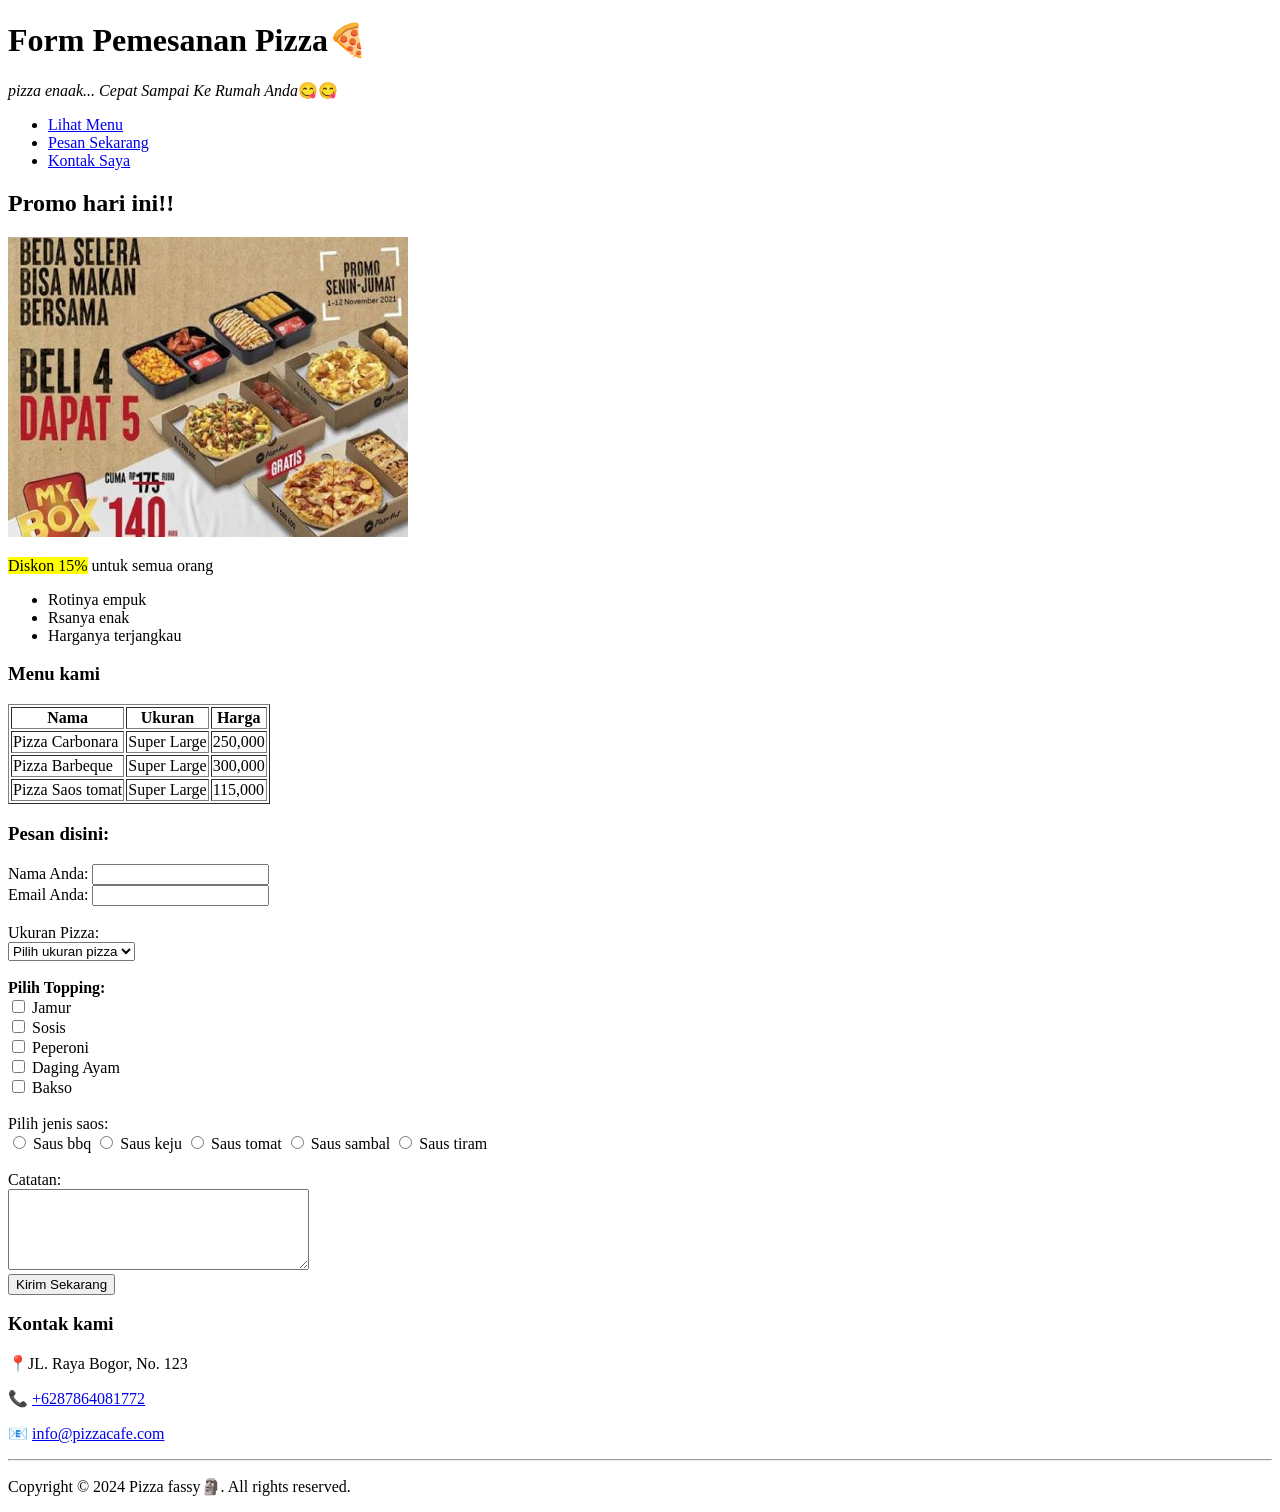
==== index.html @ 70fcb6ac "Rename pizzaa.html to index.html" ====
<!DOCTYPE html>
<html lang="en">
<head>
    <meta charset="UTF-8">
    <meta name="viewport" content="width=device-width, initial-scale=1.0">
    <title>Pemesanan Pizza😋🍕</title>
    <link rel="shortcut icon" href="Latar Belakang images Dihapus.png" type="image/x-icon">
</head>
<body>
    <!-- Header -->
     <header>
       <h1>Form Pemesanan Pizza🍕</h1>
       <p><em>pizza enaak... Cepat Sampai Ke Rumah Anda</em>😋😋</p>

       <nav>
        <ul>
         <li><a href="#menu">Lihat Menu</a></li>
         <li><a href="#order-form">Pesan Sekarang</a></li>
         <li><a href="#contact">Kontak Saya</a></li>
        </ul> 
       </nav>
     </header>

     <!-- Section Promo -->
      <section>
         <h1>Promo hari ini!!</h1>
         <img src="images.jpeg" width="400" height="300" alt="PROMO MAS">
         <p><mark>Diskon 15%</mark>  untuk semua orang</p>

         <ul>
             <li>Rotinya empuk</li>
             <li>Rsanya enak</li>
             <li>Harganya terjangkau</li>
         </ul>
      </section>

      <!-- section menu -->
      <section id="menu">
         <h3> Menu kami</h3>
         <table border="1">
          <tr>
            <th>Nama</th>
            <th>Ukuran</th>
            <th>Harga</th>
          </tr> 
          <tr>
             <td>Pizza Carbonara</td>
              <td>Super Large</td>
               <td>250,000</td>
          </tr>
          <tr>
             <td>Pizza Barbeque</td>
              <td>Super Large</td>
               <td>300,000</td>
          </tr>
          <tr>
             <td>Pizza Saos tomat</td>
              <td>Super Large</td>
               <td>115,000</td>
          </tr>
         </table>
      </section>

      <!-- section order form -->
      <section id="order-form">
           <h3>Pesan disini:</h3>
           <form action="https://formspree.io/f/mnpaakvz" method="POST">
                 <label for="Pemesan">Nama Anda:</label>
                 <input type="text" id="Pemesan" name="Pemesan"><br>

                 <label for="email">Email Anda:</label>
                 <input type="email" id="email" name="email"><br><br>

                 <label for="Ukuran">Ukuran Pizza:</label><br>
                 <select id="Ukuran" name="ukuran">
                   <option value="Pilih ukuran">Pilih ukuran pizza</option>
                   <option value="Small">Small</option>
                   <option value="Medium">Medium</option>
                   <option value="Large">Large</option>
                   <option value="Super Large">Super Large</option>
                 </select><br><br>

                 <label><b>Pilih Topping:</b></label>
                 <br>
                 <input type="checkbox" id="Topping1" name="Topping" value="Jamur"> Jamur
                 <br>
                 <input type="checkbox" id="Topping2" name="Topping" value="Sosis"> Sosis
                 <br>
                 <input type="checkbox" id="Topping3" name="Topping" value="Peperoni"> Peperoni 
                 <br>
                 <input type="checkbox" id="Topping4" name="Topping" value="Daging Ayam"> Daging Ayam
                 <br>
                 <input type="checkbox" id="Topping5" name="Topping" value="Daging Bakso"> Bakso <br><br>

                 <label>Pilih jenis saos:</label><br>

                 <input type="radio" name="saos" value="saus bbq"> Saus bbq
                 <input type="radio" name="saos" value="saus keju"> Saus keju
                 <input type="radio" name="saos" value="saus tomat"> Saus tomat
                 <input type="radio" name="saos" value="saus sambal"> Saus sambal
                 <input type="radio" name="saos" value="saus tiram"> Saus tiram <br><br>

                 <label for="catatan">Catatan:</label><br>
                 <textarea id="catatan" name="catatan" cols="35" rows="5"></textarea>

                 <br><button type="submit">Kirim Sekarang</button>
           </form>
      </section>

      <!-- section contact -->
      <section id="contact">
           <h3>Kontak kami</h3>
           <p>📍JL. Raya Bogor, No. 123</p>
           <p>📞 <a target="_blank" href="https://wa.me/6287864081772?text=Halo%20Saya%20Mau%20Pesan%20Pizza">+6287864081772</a></p>
           <p>📧 <a href="mailto:info@pizzacafe.com">info@pizzacafe.com</a></p>
      </section>

      <!-- footer -->
      <footer>
           <hr>
           <p>Copyright &copy; 2024 Pizza fassy🗿. All rights reserved.</p>   
      </footer>
 </body>
</html>
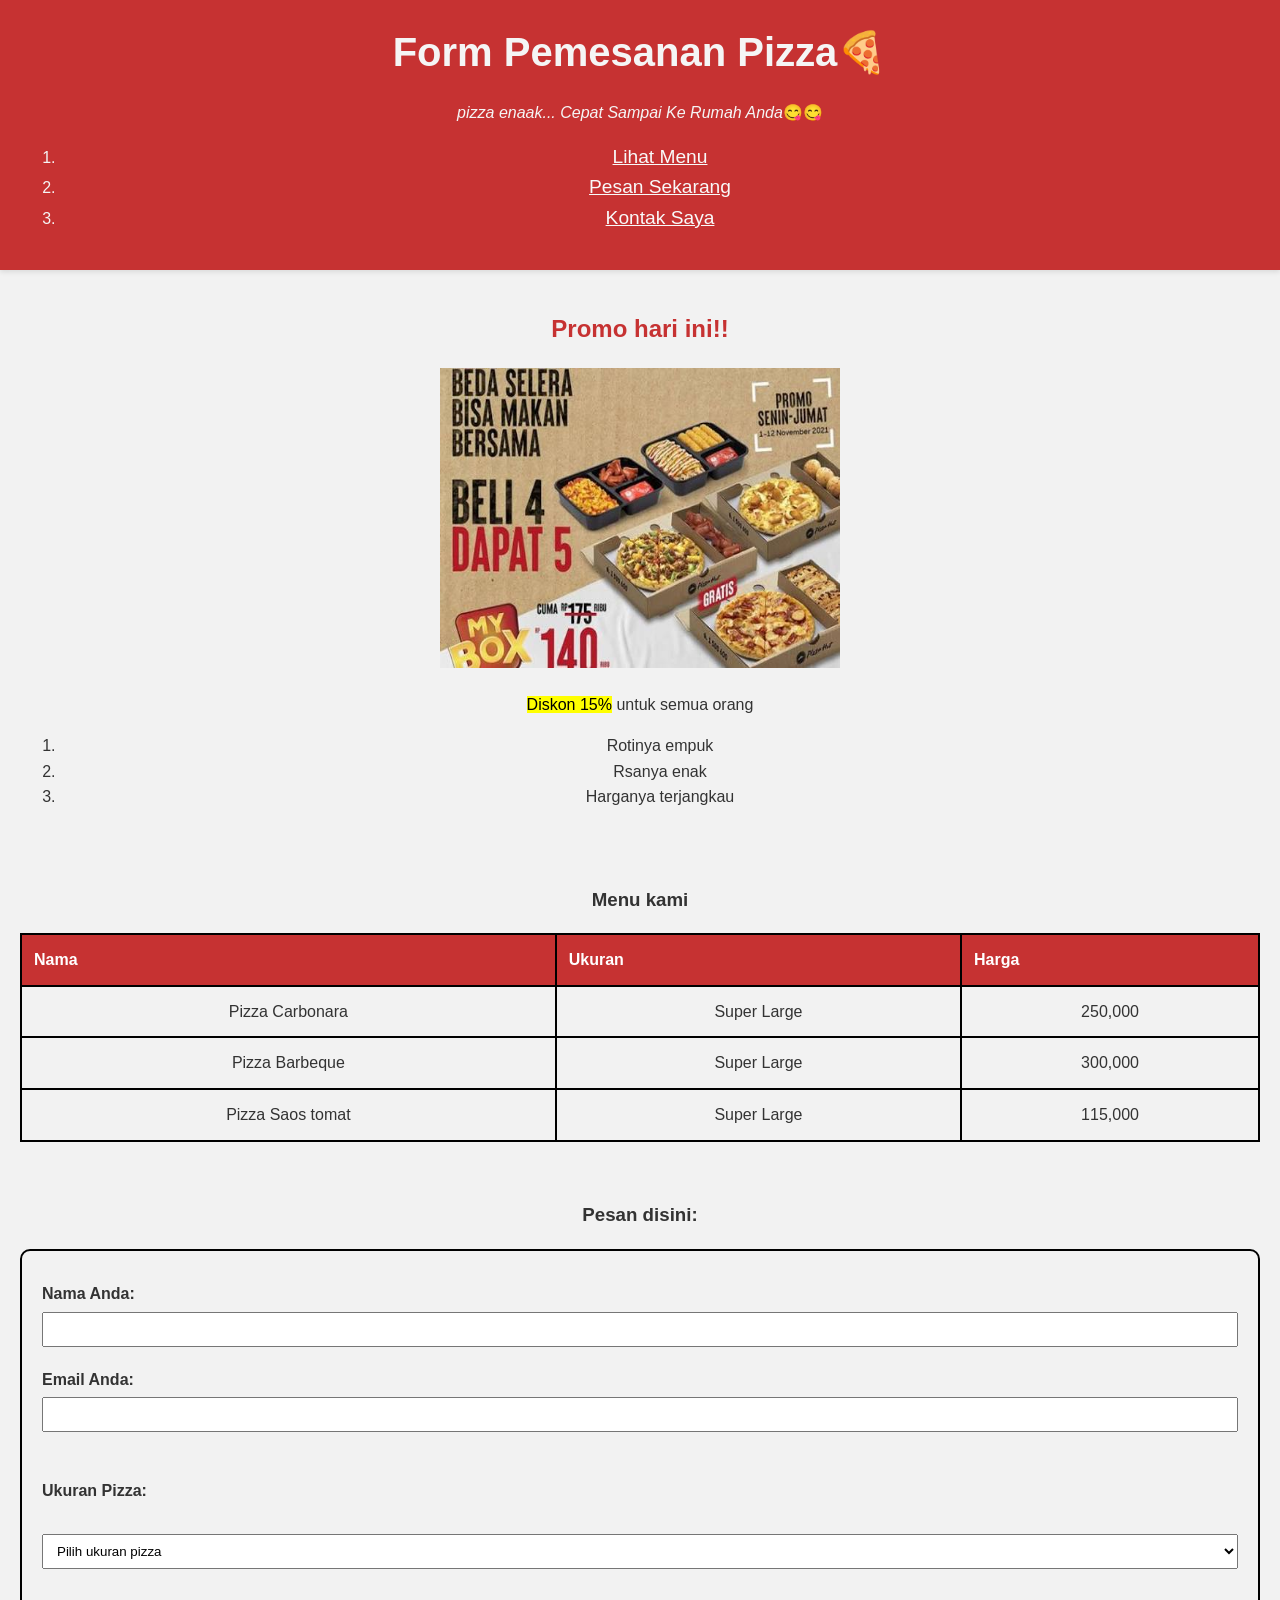
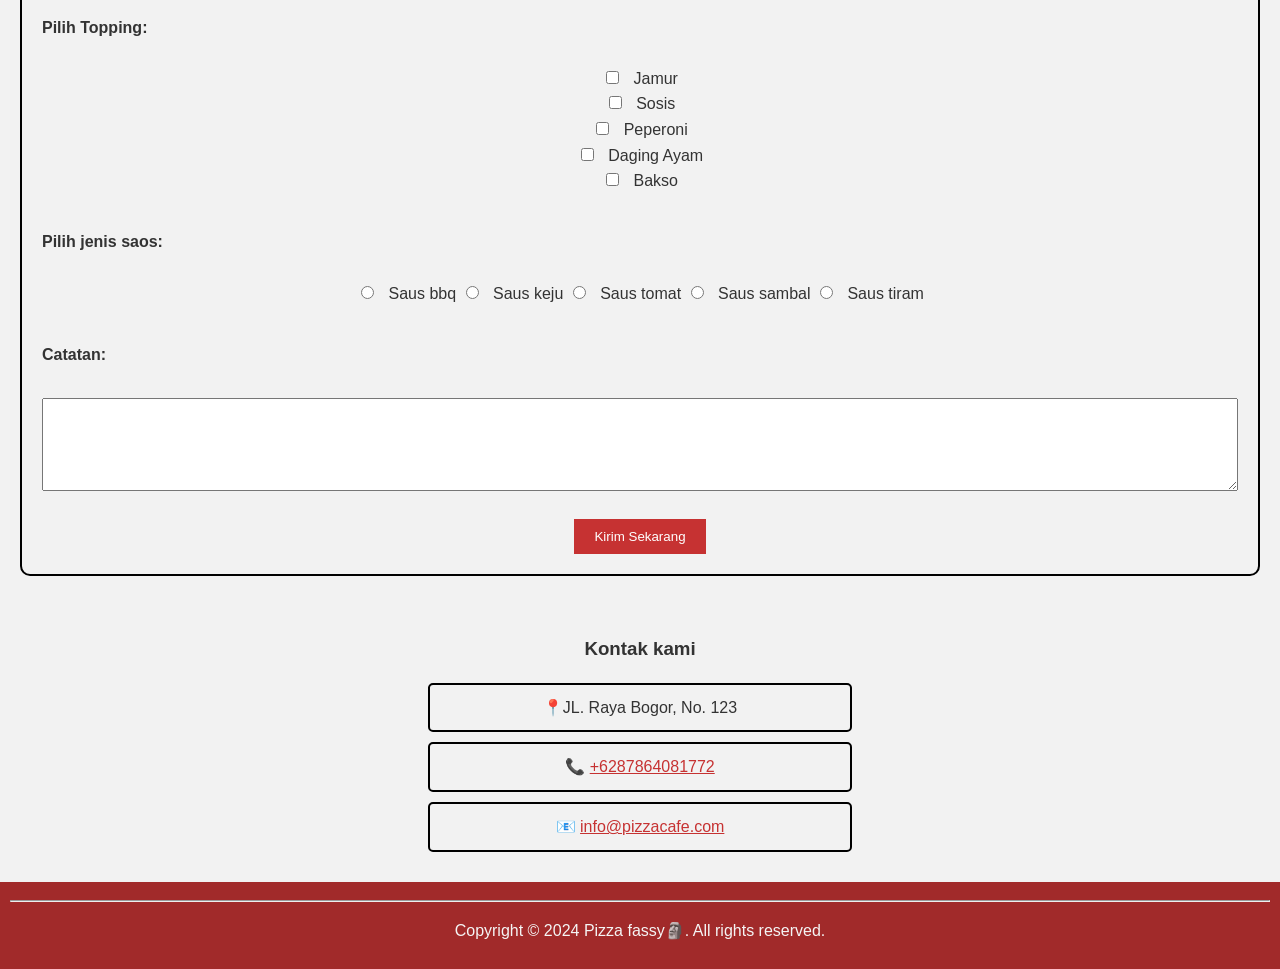
==== commit 8fba3d84: "nyambungin css" ====
--- a/index.html
+++ b/index.html
@@ -4,7 +4,8 @@
     <meta charset="UTF-8">
     <meta name="viewport" content="width=device-width, initial-scale=1.0">
     <title>Pemesanan Pizza😋🍕</title>
-    <link rel="shortcut icon" href="Latar Belakang images Dihapus.png" type="image/x-icon">
+    <link rel="shortcut icon" href="/images/ikon.png" type="image/x-icon">
+    <link rel="stylesheet" href="style.css">
 </head>
 <body>
     <!-- Header -->
--- a/style.css
+++ b/style.css
@@ -0,0 +1,148 @@
+/* my font */
+@import url('https://fonts.googleapis.com/css2?family=Poppins:ital,wght@0,100;0,200;0,300;0,400;0,500;0,600;0,700;0,800;0,900;1,100;1,200;1,300;1,400;1,500;1,600;1,700;1,800;1,900&family=Unbounded:wght@200..900&display=swap');
+
+/* global style */
+.judul {
+    font-family: "unbounded", sans-serif;
+     font-optical-sizing: auto;
+  font-weight: 400;
+  font-style: normal;
+}
+
+
+body {
+    font-family: 'Poppins', sans-serif;
+    font-weight: 400;
+    font-style: normal;
+    margin: 0;
+    padding: 0;
+    text-align: center;
+    background-color: #f2f2f2;
+    color: #333;
+    line-height: 1.6;
+}
+
+.container {
+    max-width: 800px;
+    margin: 0 auto;
+    padding: 20px;
+}
+
+/* header style */
+header {
+    background-color: #c63232;
+    color: whitesmoke;
+    padding: 20px;
+    box-shadow: 0 2px 5px rgba(0, 0, 0, 0.1);
+}
+
+header h1 {
+    margin: 0;
+    font-size: 2.5em;
+}
+
+nav a {
+    color: #f9f9f9;
+    text-decoration: underline;
+    margin: 5px;
+    font-size: 1.2em;
+}
+
+/* promo style */
+section {
+    padding: 20px;
+}
+
+section h1 {
+    color: #c63232;
+}
+
+ul li {
+    list-style-type: inside;
+}
+
+/* menu style */
+table {
+    border-collapse: collapse;
+    width: 100%;
+}
+
+table, th, td {
+    border: 2px solid #000000;
+    padding: 12px;
+}
+
+th {
+    background-color: #c63232;
+    color: #fff;
+    text-align: left;
+}
+
+/* form style */
+form {
+    border: 2px solid #000000;
+    border-radius: 10px;
+    padding: 20px;
+}
+
+form input[type="text"],
+form input[type="email"],
+select,
+textarea {
+    width: 100%;
+    box-sizing: border-box;
+    padding: 8px 10px;
+    margin-top: 5px;
+    margin-bottom: 10px;
+}
+
+form input[type="checkbox"],
+form input[type="radio"] {
+    margin-right: 10px;
+}
+
+label {
+    display: block;
+    margin-top: 10px;
+    font-weight: bold;
+    text-align: left;
+}
+
+button {
+    background-color: #c63232;
+    color: #fff;
+    border: none;
+    padding: 10px 20px;
+    margin-top: 10px;
+    cursor: pointer;
+}
+
+button:hover {
+    background-color: #a12a2a;
+    color: white;
+}
+
+/* contact */
+#contact p {
+    border: 2px solid #000000;
+    padding: 10px;
+    border-radius: 5px;
+    max-width: 400px;
+    margin: 10px auto;
+}
+
+#contact a {
+    color: #c63232;
+    text-decoration: solid underline;
+}
+
+#contact a:hover {
+    color: #a12a2a;
+}
+
+/* footer css */
+footer {
+    background-color: #a12a2a;
+    color: whitesmoke;
+    padding: 10px;
+}
